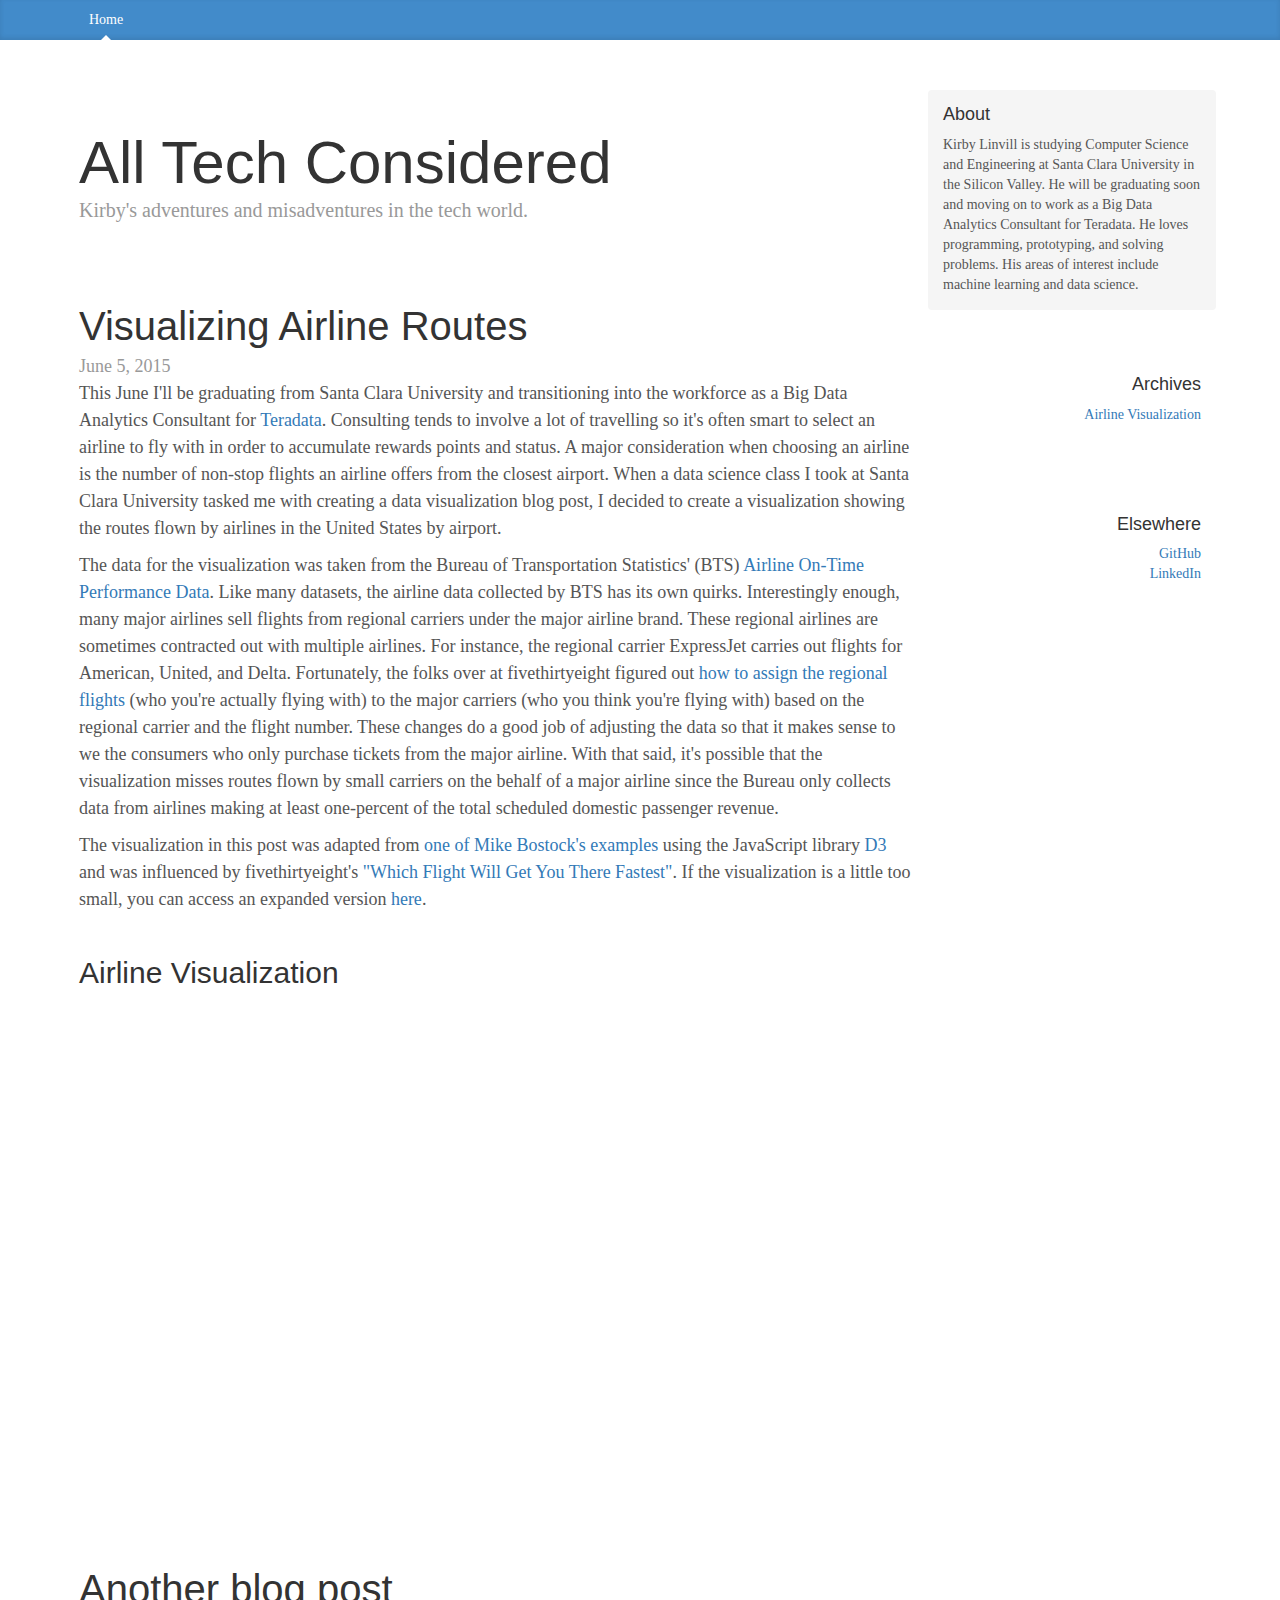
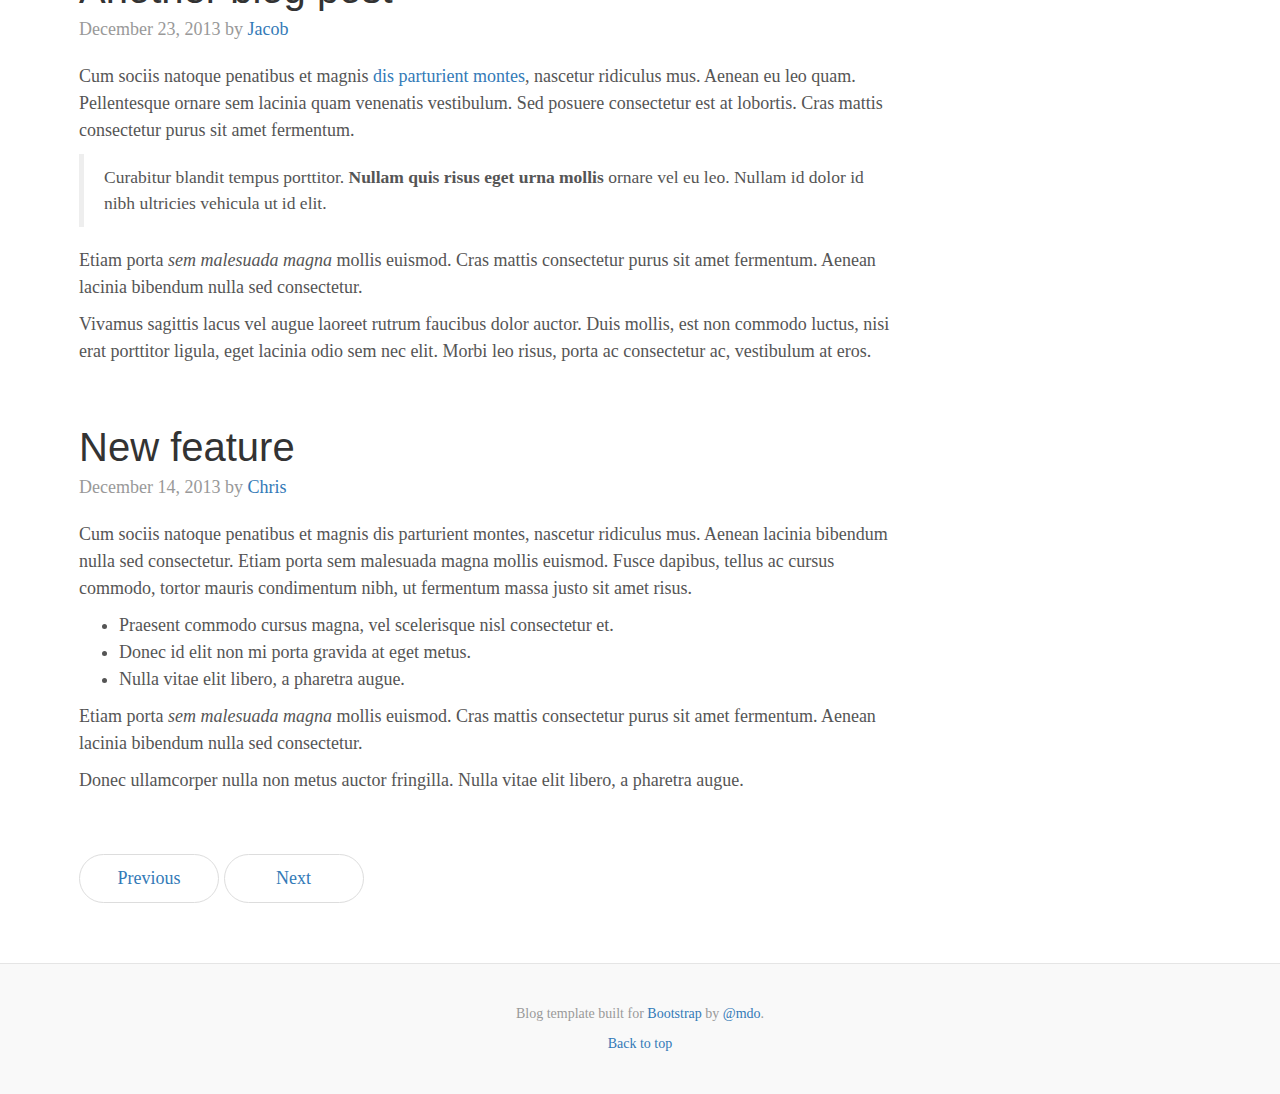
==== ORD Airline Visualization/blog.html @ 4a50aa79 "Draft of visualization blog page" ====
<!DOCTYPE html>
<html lang="en">
  <head>
    <meta charset="utf-8">
    <meta http-equiv="X-UA-Compatible" content="IE=edge">
    <meta name="viewport" content="width=device-width, initial-scale=1">
    <!-- The above 3 meta tags *must* come first in the head; any other head content must come *after* these tags -->
    <meta name="description" content="">
    <meta name="author" content="">

    <title>All Tech Considered</title>

    <!-- Bootstrap core CSS -->
    <link rel="stylesheet" href="https://maxcdn.bootstrapcdn.com/bootstrap/3.3.4/css/bootstrap.min.css">

    <!-- Custom styles for this template -->
    <link href="blog.css" rel="stylesheet">

    <!-- HTML5 shim and Respond.js for IE8 support of HTML5 elements and media queries -->
    <!--[if lt IE 9]>
      <script src="https://oss.maxcdn.com/html5shiv/3.7.2/html5shiv.min.js"></script>
      <script src="https://oss.maxcdn.com/respond/1.4.2/respond.min.js"></script>
    <![endif]-->

    <!-- Custom airline visualization styles -->
    <link href="airline_visualization_styles.css" rel="stylesheet">

  </head>

  <body>

    <div class="blog-masthead">
      <div class="container">
        <nav class="blog-nav">
          <a class="blog-nav-item active" href="#">Home</a>
        </nav>
      </div>
    </div>

    <div class="container">

      <div class="row">

        <div class="col-sm-9 blog-main">

          <div class="blog-header">
            <h1 class="blog-title">All Tech Considered</h1>
            <p class="lead blog-description">Kirby's adventures and misadventures in the tech world.</p>
          </div>

          <article class="blog-post">
            <header>
              <h2 class="blog-post-title">Visualizing Airline Routes</h2>
              <time pubdate datetime="2015-06-05" class="blog-post-meta">June 5, 2015</time>
            </header>
            <section class="blog-post-body">
              <p>This June I'll be graduating from Santa Clara University and transitioning into the workforce as a Big Data Analytics Consultant for <a href="http://www.teradata.com/">Teradata</a>. Consulting tends to involve a lot of travelling so it's often smart to select an airline to fly with in order to accumulate rewards points and status. A major consideration when choosing an airline is the number of non-stop flights an airline offers from the closest airport. When a data science class I took at Santa Clara University tasked me with creating a data visualization blog post, I decided to create a visualization showing the routes flown by airlines in the United States by airport.</p>
              <p>The data for the visualization was taken from the Bureau of Transportation Statistics' (BTS) <a href="http://www.transtats.bts.gov/Tables.asp?DB_ID=120&DB_Name=Airline%20On-Time%20Performance%20Data&DB_Short_Name=On-Time">Airline On-Time Performance Data</a>. Like many datasets, the airline data collected by BTS has its own quirks. Interestingly enough, many major airlines sell flights from regional carriers under the major airline brand. These regional airlines are sometimes contracted out with multiple airlines. For instance, the regional carrier ExpressJet carries out flights for American, United, and Delta. Fortunately, the folks over at fivethirtyeight figured out <a href="http://fivethirtyeight.com/features/how-we-found-the-fastest-flights/">how to assign the regional flights</a> (who you're actually flying with) to the major carriers (who you think you're flying with) based on the regional carrier and the flight number. These changes do a good job of adjusting the data so that it makes sense to we the consumers who only purchase tickets from the major airline. With that said, it's possible that the visualization misses routes flown by small carriers on the behalf of a major airline since the Bureau only collects data from airlines making at least one-percent of the total scheduled domestic passenger revenue.</p>
              
              <p>The visualization in this post was adapted from <a href="http://mbostock.github.io/d3/talk/20111116/airports.html">one of Mike Bostock's examples</a> using the JavaScript library <a href="d3js.org">D3</a> and was influenced by fivethirtyeight's <a href="http://fivethirtyeight.com/interactives/flights/">"Which Flight Will Get You There Fastest"</a>. If the visualization is a little too small, you can access an expanded version <a href="airline_visualization.html">here</a>.</p>
            </section>
            <section>
              <h2> <span></span> <br> Airline Visualization </h2>
              <svg id="airline_visualization" width="700" height="500"></svg>
            </section>
          </article><!-- /.blog-post -->

          <div class="blog-post">
            <h2 class="blog-post-title">Another blog post</h2>
            <p class="blog-post-meta">December 23, 2013 by <a href="#">Jacob</a></p>

            <p>Cum sociis natoque penatibus et magnis <a href="#">dis parturient montes</a>, nascetur ridiculus mus. Aenean eu leo quam. Pellentesque ornare sem lacinia quam venenatis vestibulum. Sed posuere consectetur est at lobortis. Cras mattis consectetur purus sit amet fermentum.</p>
            <blockquote>
              <p>Curabitur blandit tempus porttitor. <strong>Nullam quis risus eget urna mollis</strong> ornare vel eu leo. Nullam id dolor id nibh ultricies vehicula ut id elit.</p>
            </blockquote>
            <p>Etiam porta <em>sem malesuada magna</em> mollis euismod. Cras mattis consectetur purus sit amet fermentum. Aenean lacinia bibendum nulla sed consectetur.</p>
            <p>Vivamus sagittis lacus vel augue laoreet rutrum faucibus dolor auctor. Duis mollis, est non commodo luctus, nisi erat porttitor ligula, eget lacinia odio sem nec elit. Morbi leo risus, porta ac consectetur ac, vestibulum at eros.</p>
          </div><!-- /.blog-post -->

          <div class="blog-post">
            <h2 class="blog-post-title">New feature</h2>
            <p class="blog-post-meta">December 14, 2013 by <a href="#">Chris</a></p>

            <p>Cum sociis natoque penatibus et magnis dis parturient montes, nascetur ridiculus mus. Aenean lacinia bibendum nulla sed consectetur. Etiam porta sem malesuada magna mollis euismod. Fusce dapibus, tellus ac cursus commodo, tortor mauris condimentum nibh, ut fermentum massa justo sit amet risus.</p>
            <ul>
              <li>Praesent commodo cursus magna, vel scelerisque nisl consectetur et.</li>
              <li>Donec id elit non mi porta gravida at eget metus.</li>
              <li>Nulla vitae elit libero, a pharetra augue.</li>
            </ul>
            <p>Etiam porta <em>sem malesuada magna</em> mollis euismod. Cras mattis consectetur purus sit amet fermentum. Aenean lacinia bibendum nulla sed consectetur.</p>
            <p>Donec ullamcorper nulla non metus auctor fringilla. Nulla vitae elit libero, a pharetra augue.</p>
          </div><!-- /.blog-post -->

          <nav>
            <ul class="pager">
              <li><a href="#">Previous</a></li>
              <li><a href="#">Next</a></li>
            </ul>
          </nav>

        </div><!-- /.blog-main -->

        <div class="col-sm-3 blog-sidebar">
          <div class="sidebar-module sidebar-module-inset">
            <h4>About</h4>
            <p>Kirby Linvill is studying Computer Science and Engineering at Santa Clara University in the Silicon Valley. He will be graduating soon and moving on to work as a Big Data Analytics Consultant for Teradata. He loves programming, prototyping, and solving problems. His areas of interest include machine learning and data science.</p>
          </div>
          <div class="sidebar-module">
            <h4>Archives</h4>
            <ol class="list-unstyled">
              <li><a href="airline_visualization.html">Airline Visualization</a></li>
            </ol>
          </div>
          <div class="sidebar-module">
            <h4>Elsewhere</h4>
            <ol class="list-unstyled">
              <li><a href="https://github.com/klinvill">GitHub</a></li>
              <li><a href="https://www.linkedin.com/in/kirbylinvill">LinkedIn</a></li>
            </ol>
          </div>
        </div><!-- /.blog-sidebar -->

      </div><!-- /.row -->

    </div><!-- /.container -->

    <footer class="blog-footer">
      <p>Blog template built for <a href="http://getbootstrap.com">Bootstrap</a> by <a href="https://twitter.com/mdo">@mdo</a>.</p>
      <p>
        <a href="#">Back to top</a>
      </p>
    </footer>


    <!-- Bootstrap core JavaScript
    ================================================== -->
    <!-- Placed at the end of the document so the pages load faster -->
    <script src="https://ajax.googleapis.com/ajax/libs/jquery/1.11.2/jquery.min.js"></script>
    <script src="https://maxcdn.bootstrapcdn.com/bootstrap/3.3.4/js/bootstrap.min.js"></script>
    <!-- IE10 viewport hack for Surface/desktop Windows 8 bug -->
    <script src="resources/ie10-viewport-bug-workaround.js"></script>
    <script> console.log("%cTODO: Put in dates for blog post", "color: orange;");</script>

    <script src="http://d3js.org/d3.v3.min.js" charset="utf-8"></script>
    <script src="http://d3js.org/topojson.v1.min.js"></script>
    <script type="text/javascript" src="airline_visualization.js"></script>
  </body>
</html>
---- ORD Airline Visualization/blog.css ----
/*
 * Globals
 */

body {
  font-family: Georgia, "Times New Roman", Times, serif;
  color: #555;
}

h1, .h1,
h2, .h2,
h3, .h3,
h4, .h4,
h5, .h5,
h6, .h6 {
  margin-top: 0;
  font-family: "Helvetica Neue", Helvetica, Arial, sans-serif;
  font-weight: normal;
  color: #333;
}


/*
 * Override Bootstrap's default container.
 */

@media (min-width: 1200px) {
  .container {
    width: 90%;
  }
}


/*
 * Masthead for nav
 */

.blog-masthead {
  background-color: #428bca;
  -webkit-box-shadow: inset 0 -2px 5px rgba(0,0,0,.1);
          box-shadow: inset 0 -2px 5px rgba(0,0,0,.1);
}

/* Nav links */
.blog-nav-item {
  position: relative;
  display: inline-block;
  padding: 10px;
  font-weight: 500;
  color: #cdddeb;
}
.blog-nav-item:hover,
.blog-nav-item:focus {
  color: #fff;
  text-decoration: none;
}

/* Active state gets a caret at the bottom */
.blog-nav .active {
  color: #fff;
}
.blog-nav .active:after {
  position: absolute;
  bottom: 0;
  left: 50%;
  width: 0;
  height: 0;
  margin-left: -5px;
  vertical-align: middle;
  content: " ";
  border-right: 5px solid transparent;
  border-bottom: 5px solid;
  border-left: 5px solid transparent;
}


/*
 * Blog name and description
 */

.blog-header {
  padding-top: 60px;
  padding-bottom: 60px;
}
.blog-title {
  margin-top: 30px;
  margin-bottom: 0;
  font-size: 60px;
  font-weight: normal;
}
.blog-description {
  font-size: 20px;
  color: #999;
}


/*
 * Main column and sidebar layout
 */

.blog-main {
  font-size: 18px;
  line-height: 1.5;
}

/* Sidebar modules for boxing content */
.sidebar-module {
  padding: 15px;
  margin: 50px -15px 15px;
  text-align: right;
}
.sidebar-module-inset {
  padding: 15px;
  background-color: #f5f5f5;
  border-radius: 4px;
  text-align: left;
}
.sidebar-module-inset p:last-child,
.sidebar-module-inset ul:last-child,
.sidebar-module-inset ol:last-child {
  margin-bottom: 0;
}


/* Pagination */
.pager {
  margin-bottom: 60px;
  text-align: left;
}
.pager > li > a {
  width: 140px;
  padding: 10px 20px;
  text-align: center;
  border-radius: 30px;
}


/*
 * Blog posts
 */

.blog-post {
  margin-bottom: 60px;
}
.blog-post-title {
  margin-bottom: 5px;
  font-size: 40px;
}
.blog-post-meta {
  margin-bottom: 20px;
  color: #999;
}


/*
 * Footer
 */

.blog-footer {
  padding: 40px 0;
  color: #999;
  text-align: center;
  background-color: #f9f9f9;
  border-top: 1px solid #e5e5e5;
}
.blog-footer p:last-child {
  margin-bottom: 0;
}
---- ORD Airline Visualization/airline_visualization_styles.css ----
#airline_visualization {
  cursor: pointer;
}

g.arcs {
  pointer-events: none;
  fill: none;
  display: none;
}

path.arc {
  stroke: green;
  stroke-opacity: .3;
  stroke-width: 2;
}

path.highlighted {
  stroke: red;
  stroke-opacity: inherit;
}

.state-boundary {
  fill: #ccc;
  stroke: #fff;
}

.land {
  fill: #ccc;
  stroke: #fff;
}

circle {
  fill: steelblue;
  fill-opacity: .8;
  stroke: #fff;
  pointer-events: all;
}

.key {
  width: 225px;
  float: right;
  border: 5px solid #ccc;
  padding-left: 5px;
  margin-top: 100px;
}

.key label {
  font-weight: 300;
  line-height: 130%;
  padding-left: 5px;
  font-size: 0.8em;
}

.key p {
  font-weight: 700;
  font-size: 0.8em;
  padding-left: 10px;
} 

.caption {
  font: 300 1.5em "Helvetica Neue";
  text-align: right;
}
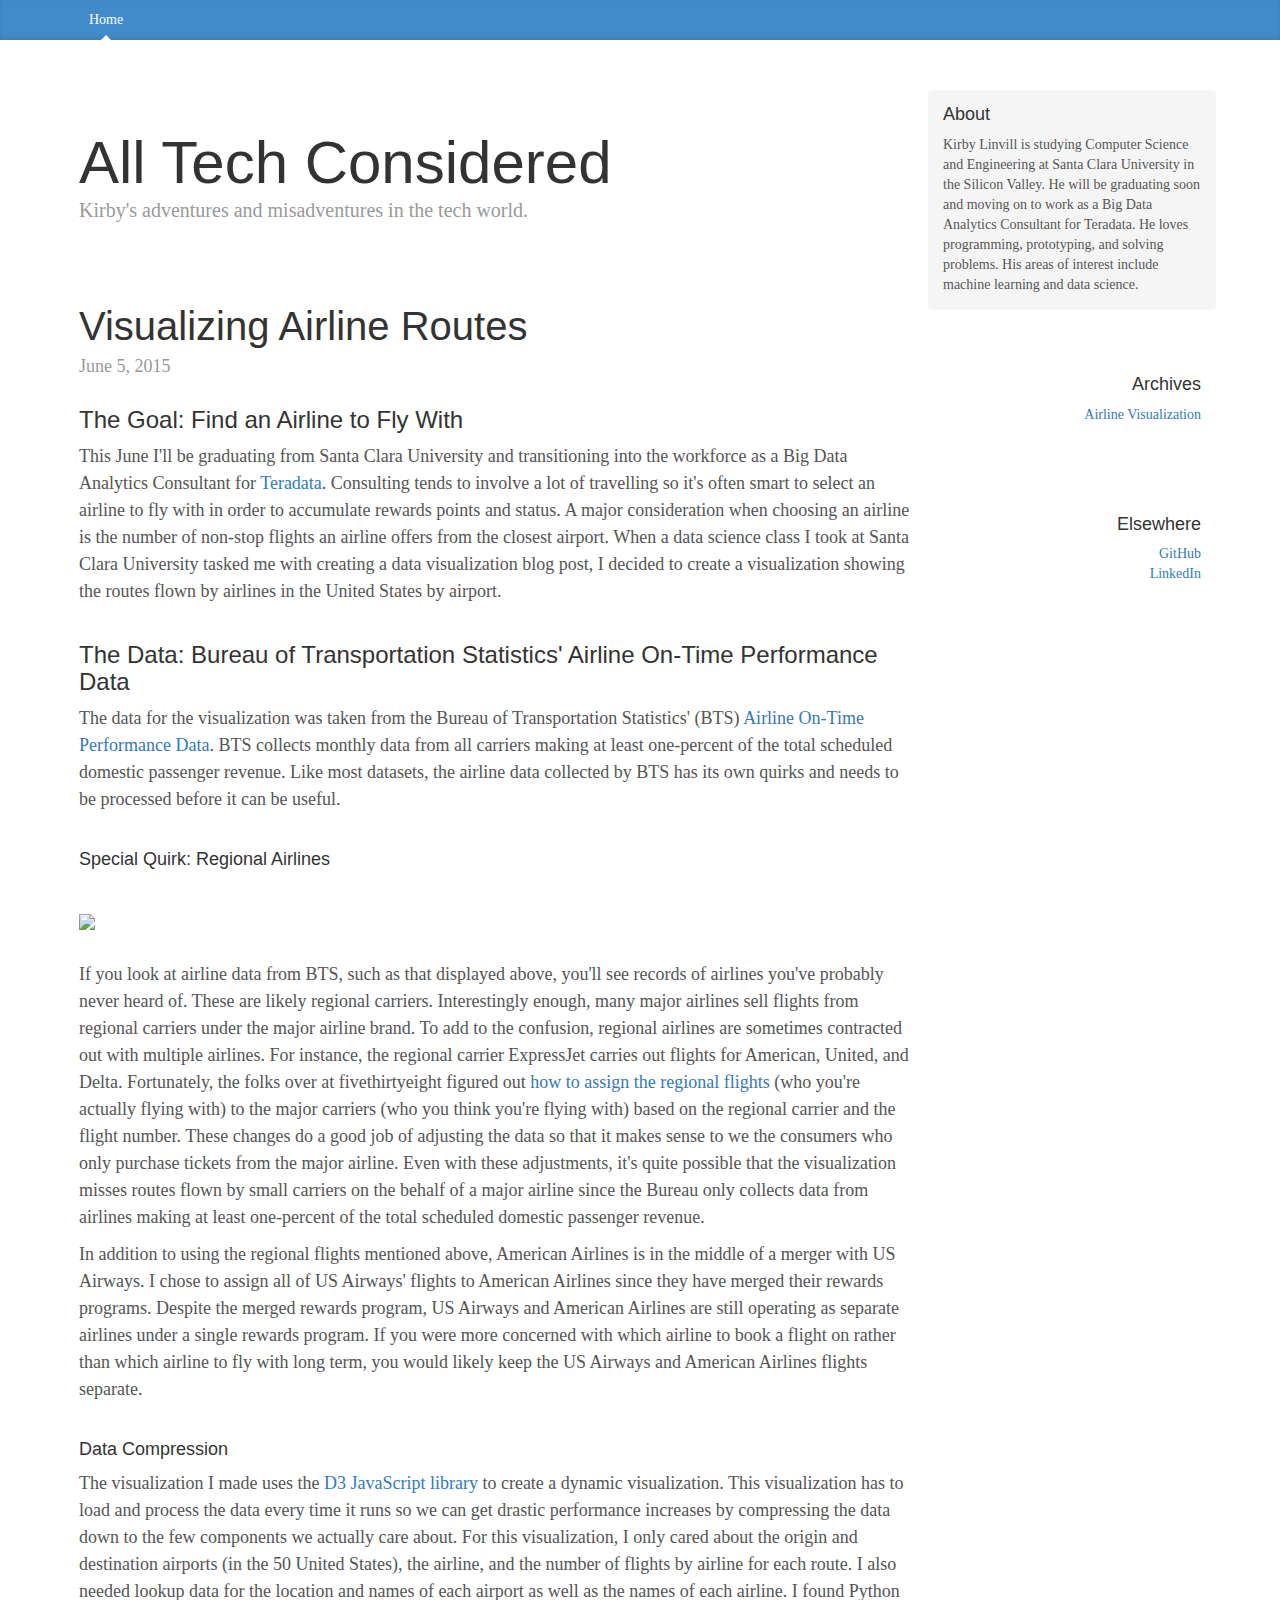
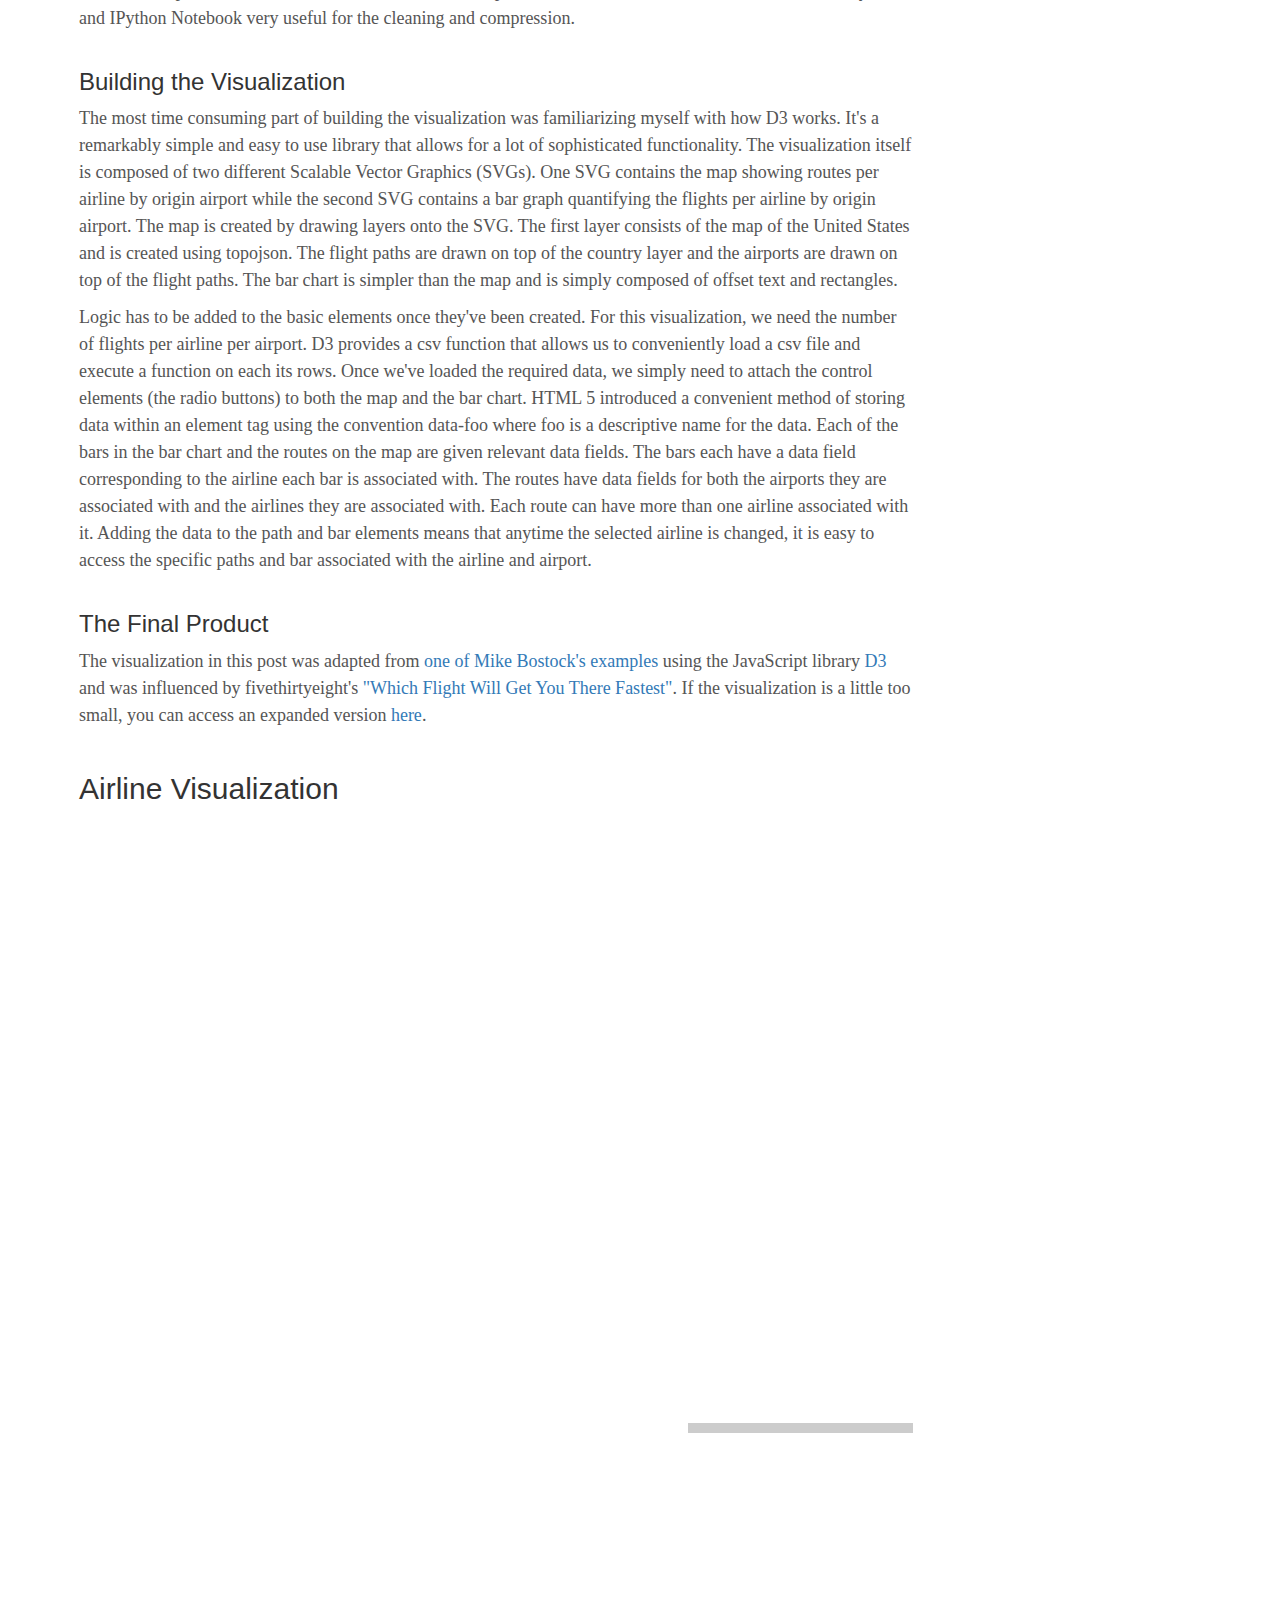
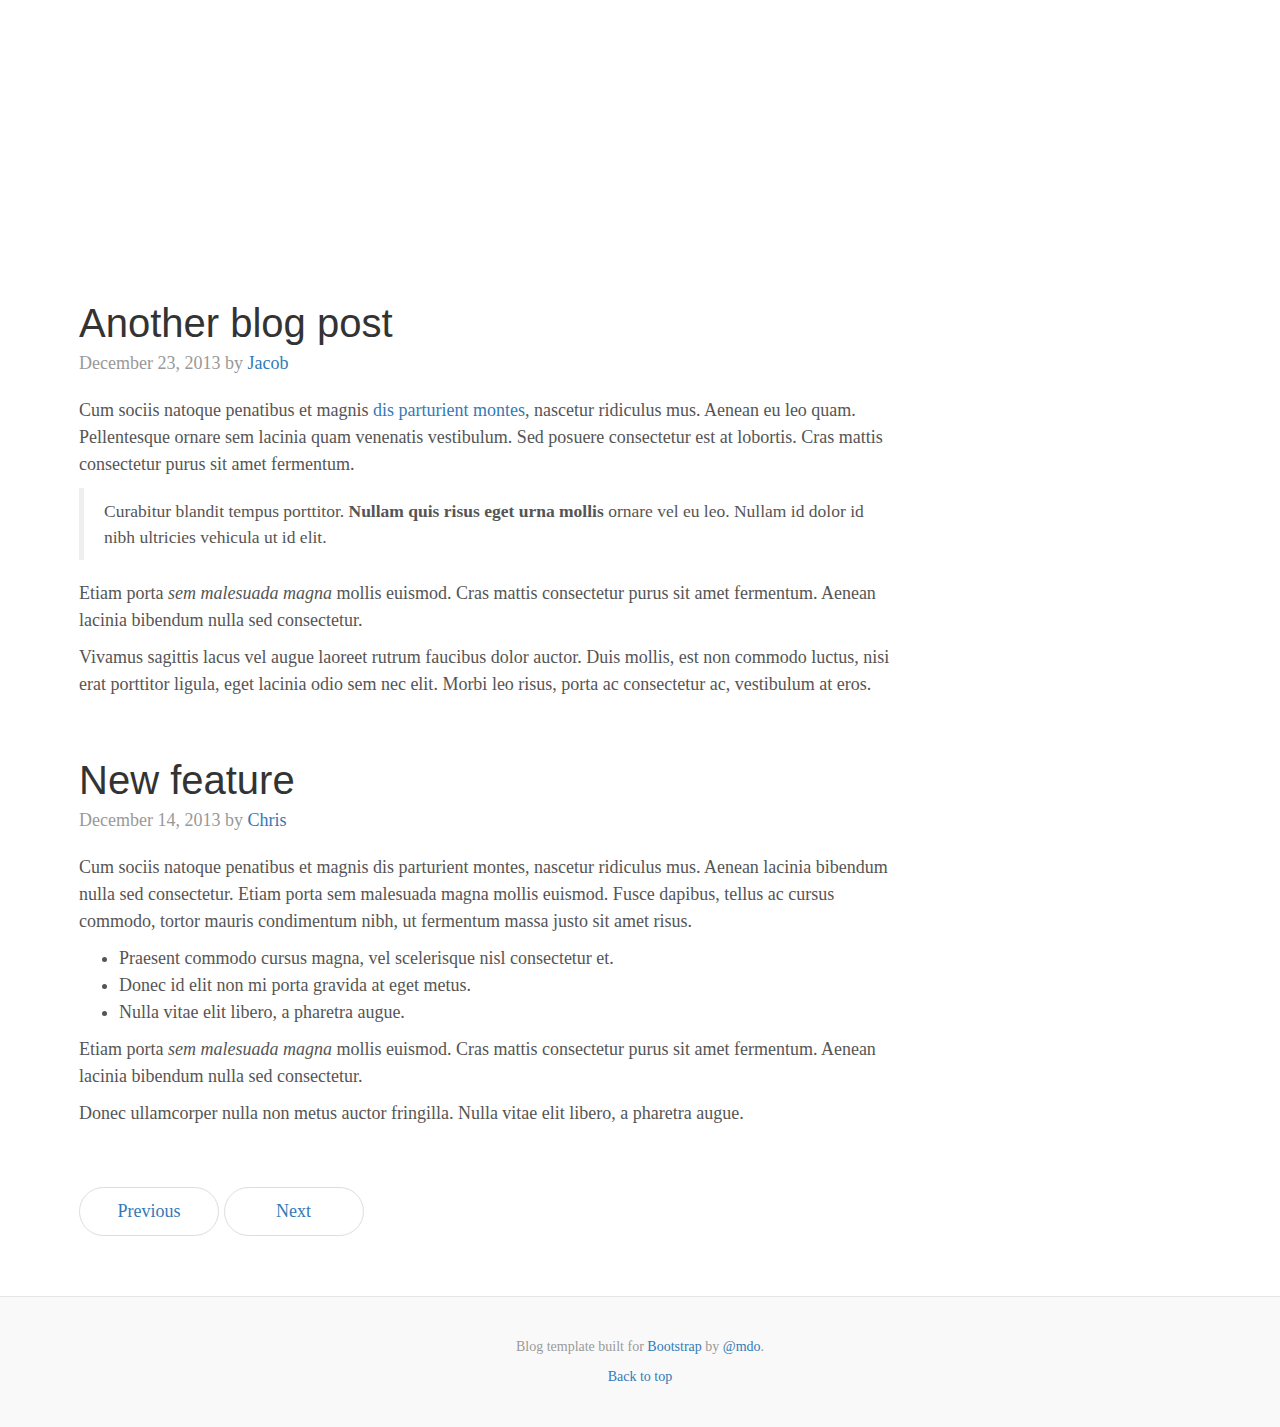
==== commit 53e7f0c7: "Expanded blog post description of how the visualization was created" ====
--- a/ORD Airline Visualization/blog.html
+++ b/ORD Airline Visualization/blog.html
@@ -54,14 +54,44 @@
               <time pubdate datetime="2015-06-05" class="blog-post-meta">June 5, 2015</time>
             </header>
             <section class="blog-post-body">
+              <br/>
+              <h3>The Goal: Find an Airline to Fly With</h3>
               <p>This June I'll be graduating from Santa Clara University and transitioning into the workforce as a Big Data Analytics Consultant for <a href="http://www.teradata.com/">Teradata</a>. Consulting tends to involve a lot of travelling so it's often smart to select an airline to fly with in order to accumulate rewards points and status. A major consideration when choosing an airline is the number of non-stop flights an airline offers from the closest airport. When a data science class I took at Santa Clara University tasked me with creating a data visualization blog post, I decided to create a visualization showing the routes flown by airlines in the United States by airport.</p>
-              <p>The data for the visualization was taken from the Bureau of Transportation Statistics' (BTS) <a href="http://www.transtats.bts.gov/Tables.asp?DB_ID=120&DB_Name=Airline%20On-Time%20Performance%20Data&DB_Short_Name=On-Time">Airline On-Time Performance Data</a>. Like many datasets, the airline data collected by BTS has its own quirks. Interestingly enough, many major airlines sell flights from regional carriers under the major airline brand. These regional airlines are sometimes contracted out with multiple airlines. For instance, the regional carrier ExpressJet carries out flights for American, United, and Delta. Fortunately, the folks over at fivethirtyeight figured out <a href="http://fivethirtyeight.com/features/how-we-found-the-fastest-flights/">how to assign the regional flights</a> (who you're actually flying with) to the major carriers (who you think you're flying with) based on the regional carrier and the flight number. These changes do a good job of adjusting the data so that it makes sense to we the consumers who only purchase tickets from the major airline. With that said, it's possible that the visualization misses routes flown by small carriers on the behalf of a major airline since the Bureau only collects data from airlines making at least one-percent of the total scheduled domestic passenger revenue.</p>
-              
+
+              <br/>
+              <h3>The Data: Bureau of Transportation Statistics' Airline On-Time Performance Data</h3>
+              <p>The data for the visualization was taken from the Bureau of Transportation Statistics' (BTS) <a href="http://www.transtats.bts.gov/Tables.asp?DB_ID=120&DB_Name=Airline%20On-Time%20Performance%20Data&DB_Short_Name=On-Time">Airline On-Time Performance Data</a>. BTS collects monthly data from all carriers making at least one-percent of the total scheduled domestic passenger revenue. Like most datasets, the airline data collected by BTS has its own quirks and needs to be processed before it can be useful.</p> 
+
+              <br/>
+              <h4>Special Quirk: Regional Airlines</h4>
+              <br/>
+              <img src="resources/Unique_Airlines.jpg" height="125">
+              <br/><br/>
+              <p>If you look at airline data from BTS, such as that displayed above, you'll see records of airlines you've probably never heard of. These are likely regional carriers. Interestingly enough, many major airlines sell flights from regional carriers under the major airline brand. To add to the confusion, regional airlines are sometimes contracted out with multiple airlines. For instance, the regional carrier ExpressJet carries out flights for American, United, and Delta. Fortunately, the folks over at fivethirtyeight figured out <a href="http://fivethirtyeight.com/features/how-we-found-the-fastest-flights/">how to assign the regional flights</a> (who you're actually flying with) to the major carriers (who you think you're flying with) based on the regional carrier and the flight number. These changes do a good job of adjusting the data so that it makes sense to we the consumers who only purchase tickets from the major airline. Even with these adjustments, it's quite possible that the visualization misses routes flown by small carriers on the behalf of a major airline since the Bureau only collects data from airlines making at least one-percent of the total scheduled domestic passenger revenue.</p>
+
+              <p>In addition to using the regional flights mentioned above, American Airlines is in the middle of a merger with US Airways. I chose to assign all of US Airways' flights to American Airlines since they have merged their rewards programs. Despite the merged rewards program, US Airways and American Airlines are still operating as separate airlines under a single rewards program. If you were more concerned with which airline to book a flight on rather than which airline to fly with long term, you would likely keep the US Airways and American Airlines flights separate.</p>
+
+              <br/>
+              <h4>Data Compression</h4>
+              <p>The visualization I made uses the <a href="d3js.org">D3 JavaScript library</a> to create a dynamic visualization. This visualization has to load and process the data every time it runs so we can get drastic performance increases by compressing the data down to the few components we actually care about. For this visualization, I only cared about the origin and destination airports (in the 50 United States), the airline, and the number of flights by airline for each route. I also needed lookup data for the location and names of each airport as well as the names of each airline. I found Python and IPython Notebook very useful for the cleaning and compression.</p> 
+
+              <br/>
+              <h3>Building the Visualization</h3>
+              <p>The most time consuming part of building the visualization was familiarizing myself with how D3 works. It's a remarkably simple and easy to use library that allows for a lot of sophisticated functionality. The visualization itself is composed of two different Scalable Vector Graphics (SVGs). One SVG contains the map showing routes per airline by origin airport while the second SVG contains a bar graph quantifying the flights per airline by origin airport. The map is created by drawing layers onto the SVG. The first layer consists of the map of the United States and is created using topojson. The flight paths are drawn on top of the country layer and the airports are drawn on top of the flight paths. The bar chart is simpler than the map and is simply composed of offset text and rectangles.</p>
+
+              <p>Logic has to be added to the basic elements once they've been created. For this visualization, we need the number of flights per airline per airport. D3 provides a csv function that allows us to conveniently load a csv file and execute a function on each its rows. Once we've loaded the required data, we simply need to attach the control elements (the radio buttons) to both the map and the bar chart. HTML 5 introduced a convenient method of storing data within an element tag using the convention data-foo where foo is a descriptive name for the data. Each of the bars in the bar chart and the routes on the map are given relevant data fields. The bars each have a data field corresponding to the airline each bar is associated with. The routes have data fields for both the airports they are associated with and the airlines they are associated with. Each route can have more than one airline associated with it. Adding the data to the path and bar elements means that anytime the selected airline is changed, it is easy to access the specific paths and bar associated with the airline and airport.</p>
+
+
+
+              <br/>
+              <h3>The Final Product</h3>
               <p>The visualization in this post was adapted from <a href="http://mbostock.github.io/d3/talk/20111116/airports.html">one of Mike Bostock's examples</a> using the JavaScript library <a href="d3js.org">D3</a> and was influenced by fivethirtyeight's <a href="http://fivethirtyeight.com/interactives/flights/">"Which Flight Will Get You There Fastest"</a>. If the visualization is a little too small, you can access an expanded version <a href="airline_visualization.html">here</a>.</p>
             </section>
             <section>
               <h2> <span></span> <br> Airline Visualization </h2>
               <svg id="airline_visualization" width="700" height="500"></svg>
+              <form class="key"></form>
+              <svg id="airline_bar_chart" width = "700" height = "400"></svg>
             </section>
           </article><!-- /.blog-post -->
 
